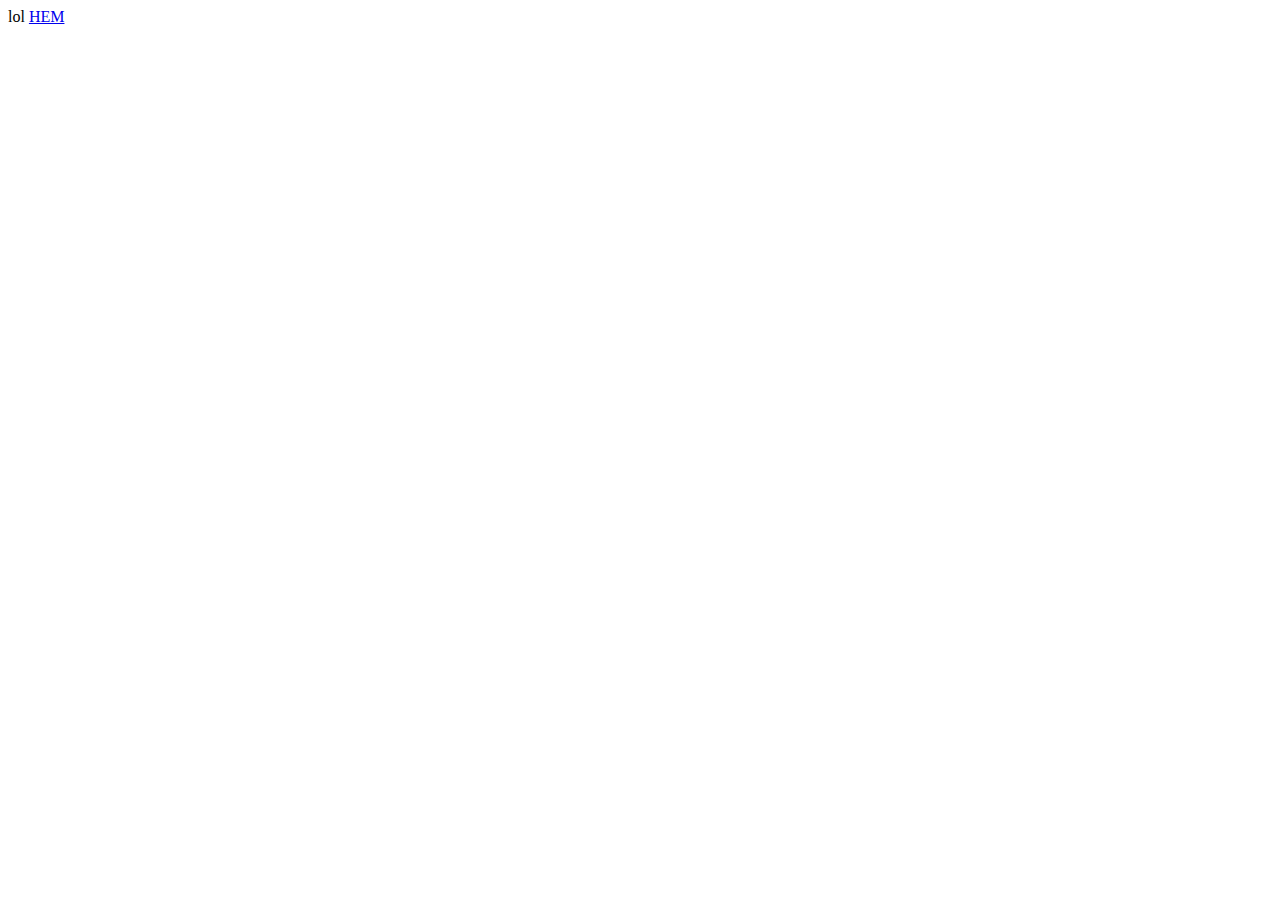
==== butik.html @ 34e2cd83 "28/2" ====
<!DOCTYPE html>
<html lang="en">
<head>
    <meta charset="UTF-8">
    <meta http-equiv="X-UA-Compatible" content="IE=edge">
    <meta name="viewport" content="width=device-width, initial-scale=1.0">
    <title>öppettider</title>
</head>
<body>
    lol
    <a href="http://127.0.0.1:5500/index.html">HEM</a>
</body>
</html>
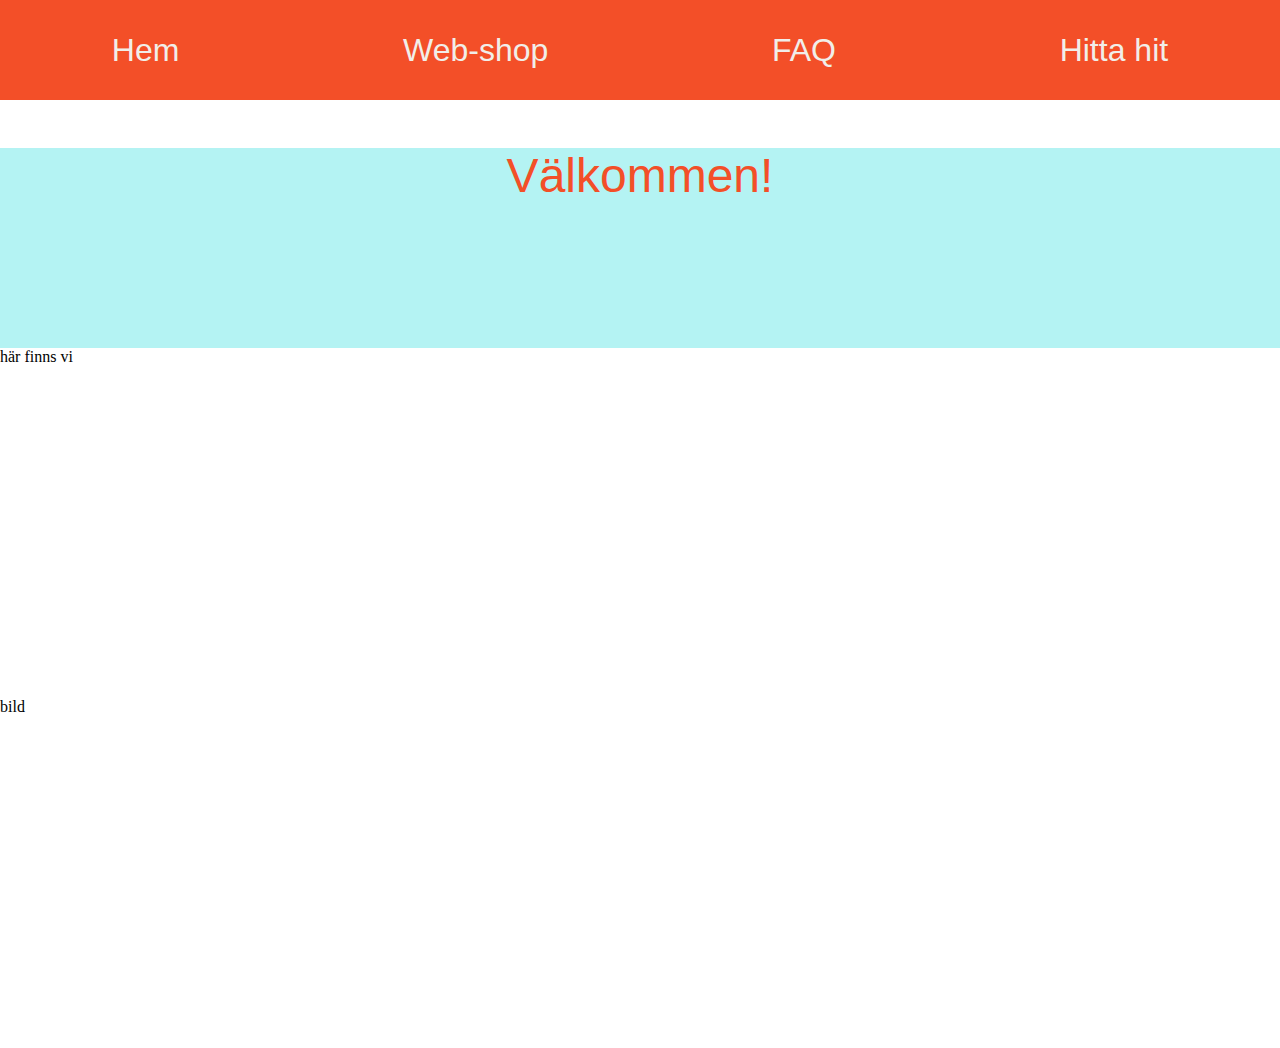
==== commit 44b55365: "7/3" ====
--- a/butik.html
+++ b/butik.html
@@ -5,9 +5,23 @@
     <meta http-equiv="X-UA-Compatible" content="IE=edge">
     <meta name="viewport" content="width=device-width, initial-scale=1.0">
     <title>öppettider</title>
+    <link rel="stylesheet" href="css3/style.css">
 </head>
 <body>
-    lol
-    <a href="http://127.0.0.1:5500/index.html">HEM</a>
+    <header>
+        <p id="hd" class="hover" onclick="location.replace('index.html')">Hem</p>
+        <p id="hd" class="hover">Web-shop</p>
+        <p id="hd" class="hover">FAQ</p>
+        <p id="hd" class="hover">Hitta hit</p>
+        <!-- <a href="index.html">HEM</a> -->
+</header>
+
+<section id="sec1">
+    <p>Välkommen!</p>
+</section>
+
+<section id="sec2">här finns vi</section>
+<section id="sec3">bild</section>
+
 </body>
 </html>--- a/css3/style.css
+++ b/css3/style.css
@@ -0,0 +1,57 @@
+header {
+    background-color: #F34F28;
+    height: 100px;
+    width: 100%;
+    grid-area: hd;
+    display: flex;
+    justify-content: space-around;
+}
+
+p {
+    font-size: 3rem;
+    font-family: Impact, Haettenschweiler, 'Arial Narrow Bold', sans-serif;
+    color: #F34F28;
+    text-decoration: none;
+    display: flex;
+    justify-content: center;
+}
+
+a {
+    display: flex;
+    justify-content: center;
+    margin: auto;
+}
+
+.hover{
+    transition-duration: 0.5s;
+}
+
+.hover:hover{
+    transform: scale(1.1);
+    color: #BECEAB;
+}
+
+#hd {
+    color: #F1EEE9;
+    font-size: 2rem;
+}
+
+body {
+    margin: 0;
+}
+
+#sec1 {
+    width: 100%;
+    height: 200px;
+    background-color: rgb(180, 243, 243);
+}
+
+#sec2 {
+    height: 350px;
+    width: 350px;
+}
+
+#sec3 {
+    height: 350px;
+    width: 350px;
+}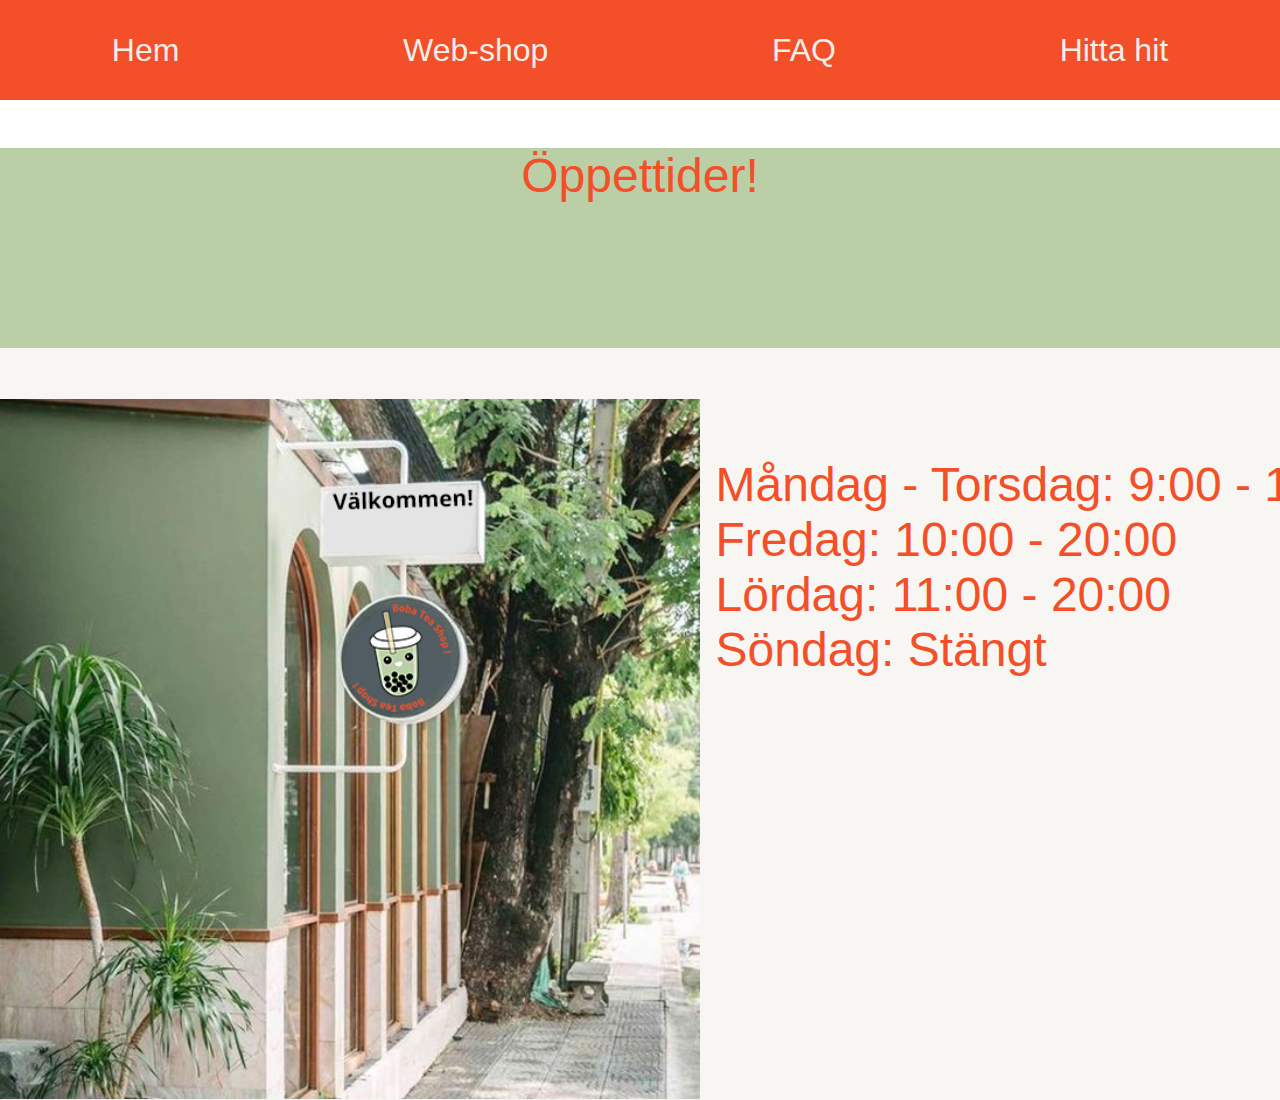
==== commit 486617bf: "14/3" ====
--- a/butik.html
+++ b/butik.html
@@ -17,11 +17,24 @@
 </header>
 
 <section id="sec1">
-    <p>Välkommen!</p>
+    <p>Öppettider!</p>
 </section>
 
-<section id="sec2">här finns vi</section>
-<section id="sec3">bild</section>
+<div id="wrapper">
+    <section id="sec2"></section>
+    <section id="sec3">
+        <ul>
+            <li>Måndag - Torsdag: 9:00 - 18:00
+            </li>
+            <li>Fredag: 10:00 - 20:00</li>
+            <li>Lördag: 11:00 - 20:00</li>
+            <li>Söndag: Stängt</li>
+            </ul>
+    </section>
+    <section id="sec6"></section>
+</div>
+
+
 
 </body>
 </html>--- a/css3/style.css
+++ b/css3/style.css
@@ -5,6 +5,19 @@
     grid-area: hd;
     display: flex;
     justify-content: space-around;
+}
+
+#wrapper {
+    display: grid;
+    grid-template-areas: 
+    's6 s6'
+    's2 s3'
+    's4 s5';
+    background-color: #F7F6F2;
+    height: 752px;
+    width: 100%;
+    padding: 0;
+    margin: 0;
 }
 
 p {
@@ -37,21 +50,48 @@
 }
 
 body {
+    padding: 0;
     margin: 0;
+    height: 1100px;
 }
 
 #sec1 {
     width: 100%;
     height: 200px;
-    background-color: rgb(180, 243, 243);
+    background-color: rgb(186, 207, 166);
+    margin: 0;
+    padding: 0;
 }
 
 #sec2 {
-    height: 350px;
-    width: 350px;
+    display: grid;
+    grid-area: s2;
+    height: 700px;
+    width: 700px;
+    background-image: url(../img/logo.jpg);
+    background-size: contain;
 }
 
 #sec3 {
-    height: 350px;
-    width: 350px;
+    display: grid;
+    display: flex;
+    grid-area: s3;
+    height: 400px;
+    width: 700px;
+    font-family: 'Gill Sans', 'Gill Sans MT', Calibri, 'Trebuchet MS', sans-serif;
+    font-size: 3rem;
+    justify-content: center;
+    color: #F34F28;
+}
+
+
+#sec6 {
+    height: 50px;
+    width: 100%;
+    grid-area: s6;
+}
+
+ul {
+    list-style-type: none;
+    padding: 10px;
 }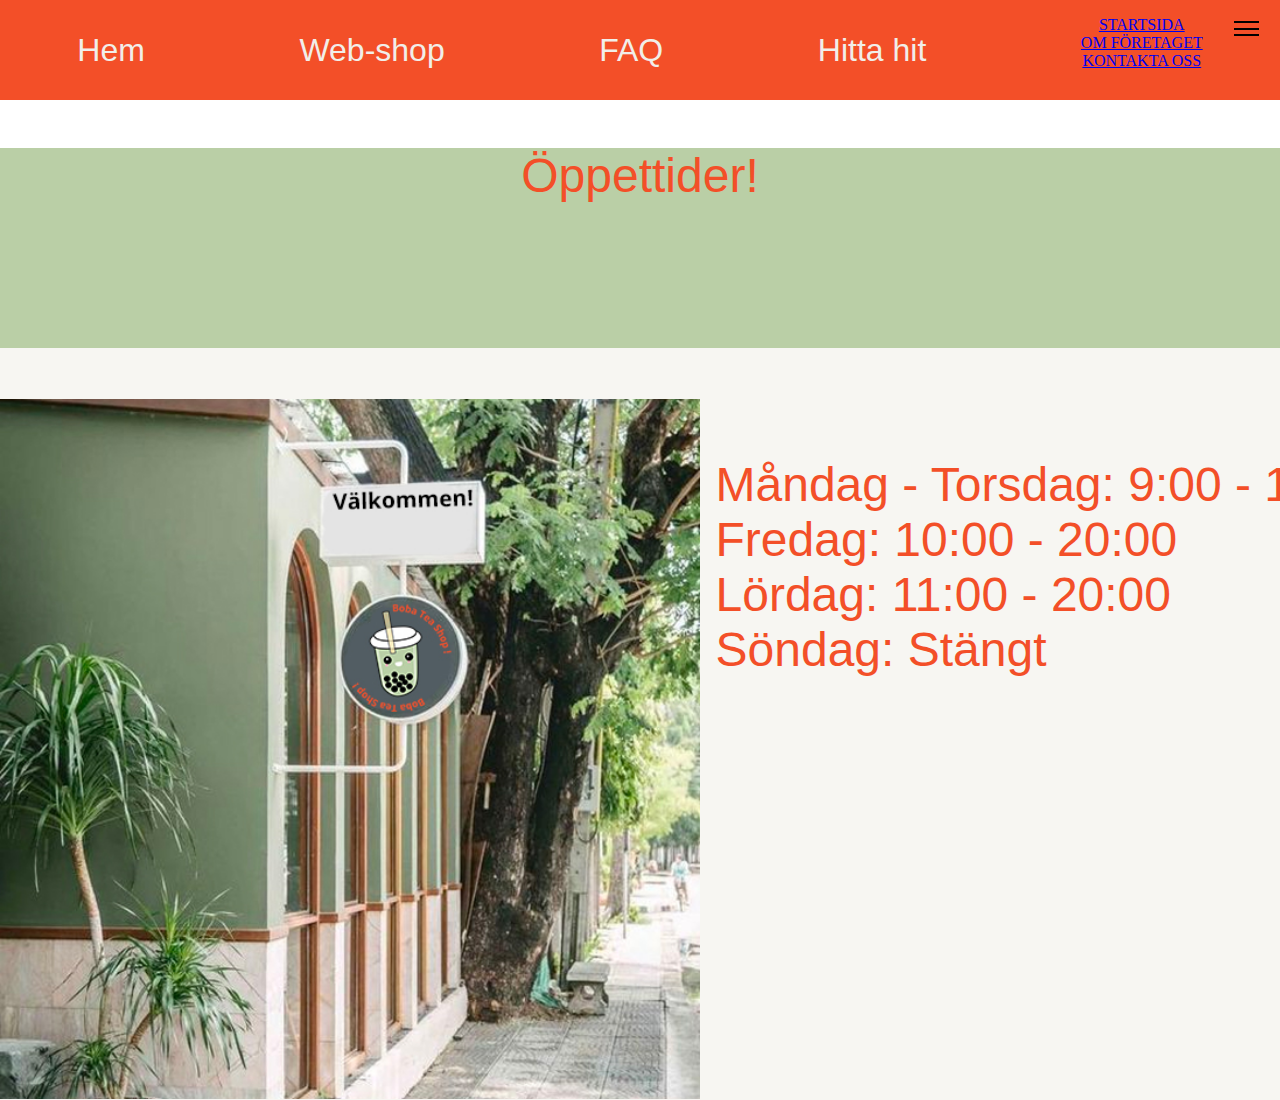
==== commit c3275ece: "Inlämning 4/3-23" ====
--- a/butik.html
+++ b/butik.html
@@ -13,6 +13,18 @@
         <p id="hd" class="hover">Web-shop</p>
         <p id="hd" class="hover">FAQ</p>
         <p id="hd" class="hover">Hitta hit</p>
+        <div id="hamburger" onClick="toggleMenu()">
+            <div id="line1"></div>
+            <div id="line2"></div>
+            <div id="line3"></div>
+        </div>
+        <nav class="active">
+            <ul>
+                <li><a href="#startsida">STARTSIDA</a></li>
+                <li><a href="#om">OM FÖRETAGET</a></li>
+                <li><a href="#contact">KONTAKTA OSS</a></li>
+            </ul>
+        </nav>
         <!-- <a href="index.html">HEM</a> -->
 </header>
 
--- a/css3/style.css
+++ b/css3/style.css
@@ -94,4 +94,135 @@
 ul {
     list-style-type: none;
     padding: 10px;
+}
+
+nav {
+    justify-content: center;
+    max-height: 0;
+    overflow: hidden;
+    transition-duration: 1s;
+}
+
+nav.active {
+    max-height: 1000px;
+    transition-duration: 3s;
+}
+
+nav ul {
+    display: block;
+    padding: 0;
+}
+
+nav ul li {
+    text-align: center;
+}
+
+nav ul li:hover {
+    background-color: rgb(255, 255, 255);
+}
+
+#hamburger {
+    height: 1.5rem;
+    width: 2.2rem;
+    position: absolute;
+    top: 1rem;
+    right: 1rem;
+
+}
+
+#hamburger div {
+    border: 1px solid black;
+    margin: 0.3rem;
+}
+
+#hd {
+    color: #F1EEE9;
+    font-size: 2rem;
+}
+
+@media screen and (max-width:600px) {
+    body {
+        width: 100vw;
+        margin: 0;
+        padding: 0;
+        position: relative;
+        height: 100vh;
+    }
+
+    #wrapper {
+        position: relative;
+        margin: 0;
+        height: 100vh;
+        padding: 0;
+        width: 100vw;
+        grid-template-areas: 
+        'hd hd hd'
+        's1 s1 s1'
+        's2 s2 s2'
+        's3 s3 s3'
+        's4 s4 s4';
+    }
+
+    header {
+        position: relative;
+        width: 100vw;
+    }
+
+    main {
+        margin: 0;
+        padding: 0;
+        width: 100vw;
+    }
+
+    #sec2 {
+        width: 100vw;
+        height: 350px;
+    }
+
+    #sec3 {
+        width: 100vw;
+    }
+
+    #sec4 {
+        width: 100%;
+    }
+
+    #hamburger {
+        height: 1.5rem;
+        width: 2.2rem;
+        position: absolute;
+        top: 1rem;
+        right: 1rem;
+
+    }
+
+    #hamburger div {
+        border: 1px solid black;
+        margin: 0.3rem;
+    }
+
+    nav {
+        justify-content: center;
+        max-height: 0;
+        overflow: hidden;
+        transition-duration: 1s;
+    }
+
+    nav.active {
+        max-height: 1000px;
+        transition-duration: 3s;
+    }
+
+    nav ul {
+        display: block;
+        padding: 0;
+    }
+
+    nav ul li {
+        text-align: center;
+    }
+
+    nav ul li:hover {
+        background-color: rgb(255, 255, 255);
+    }
 }